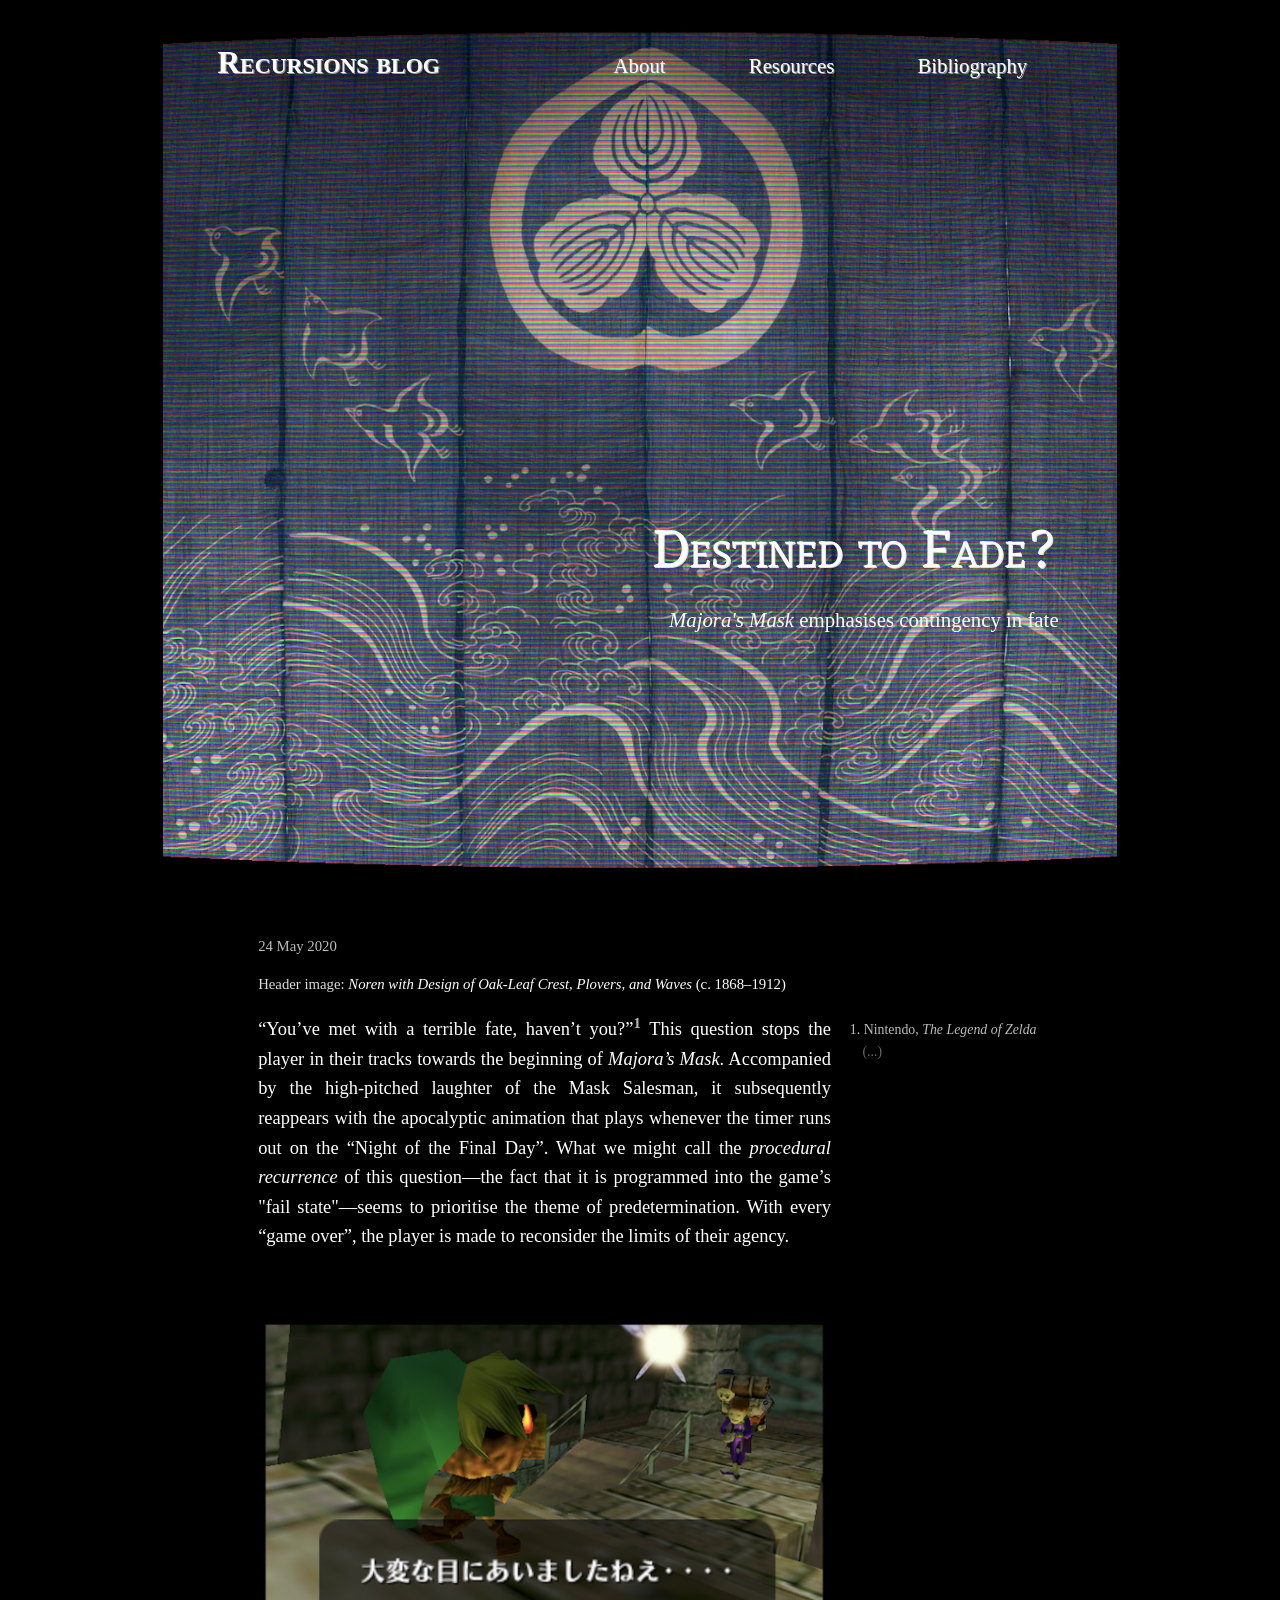
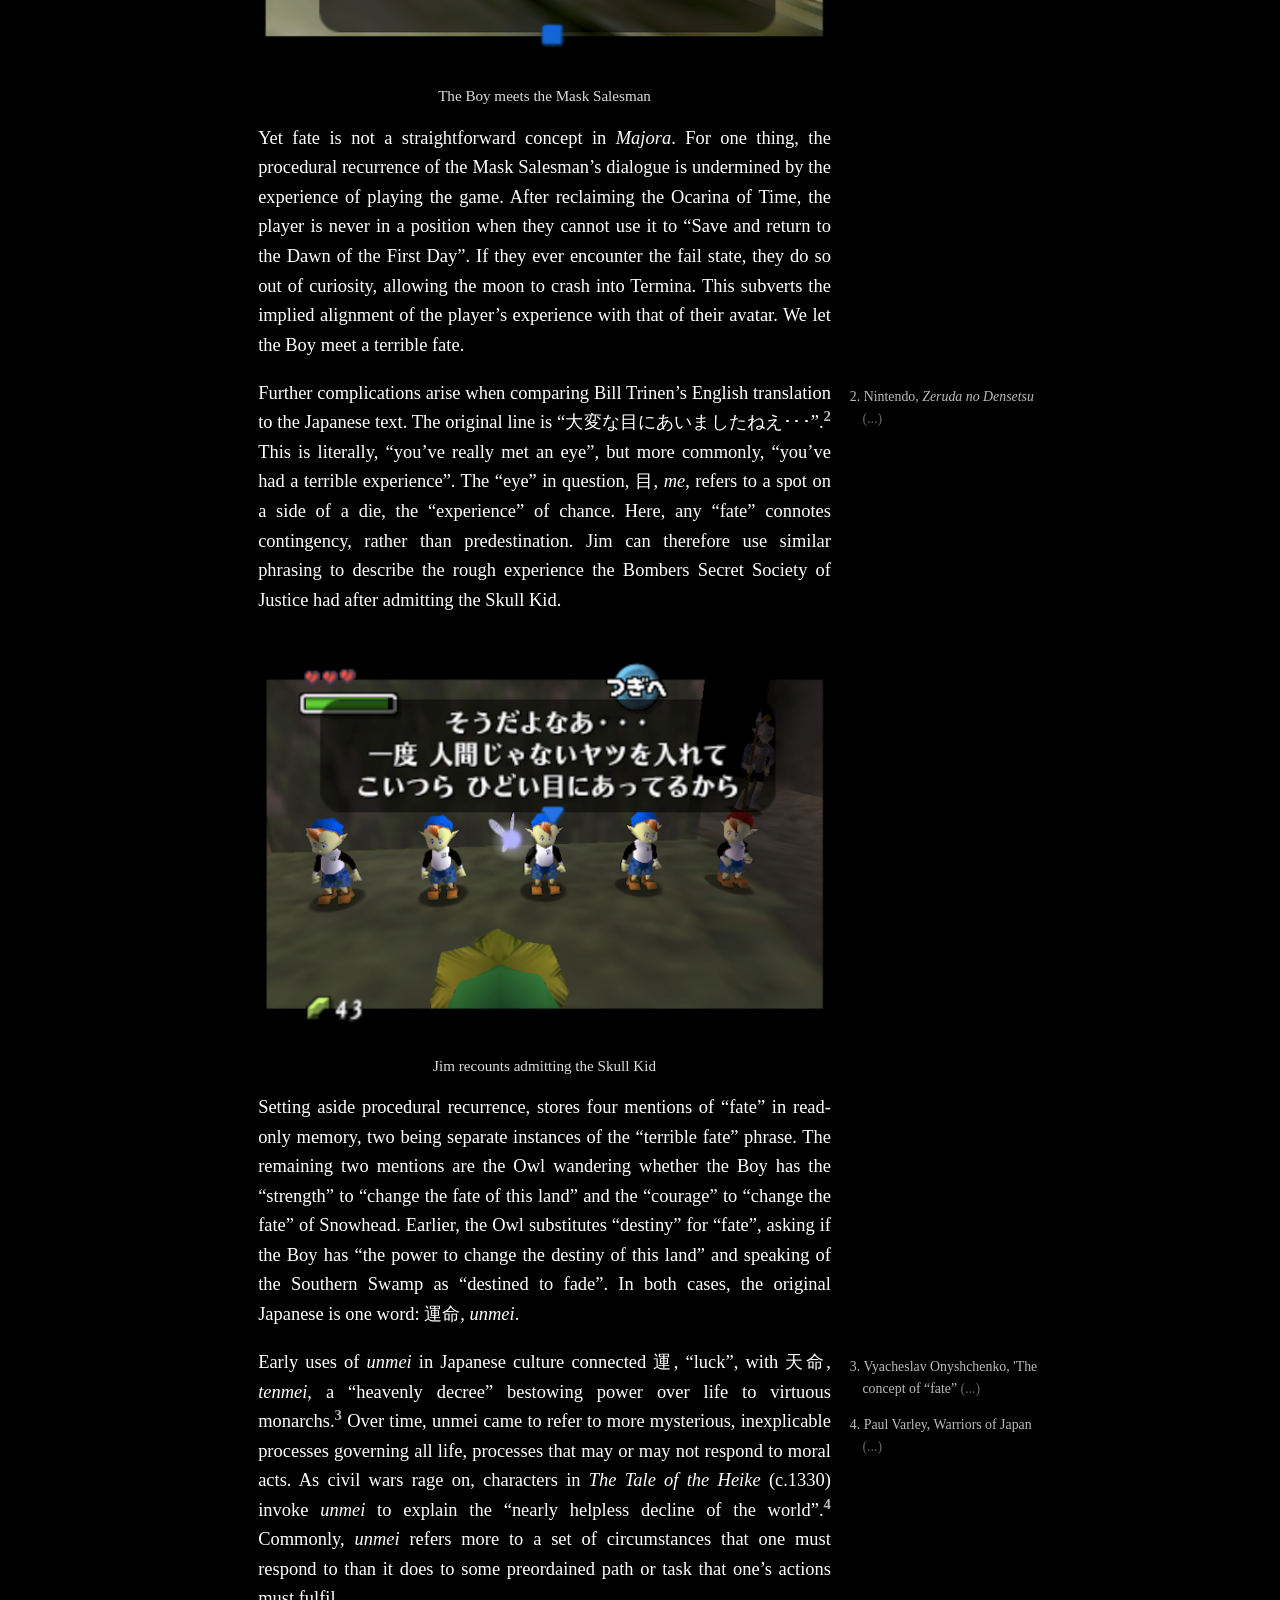
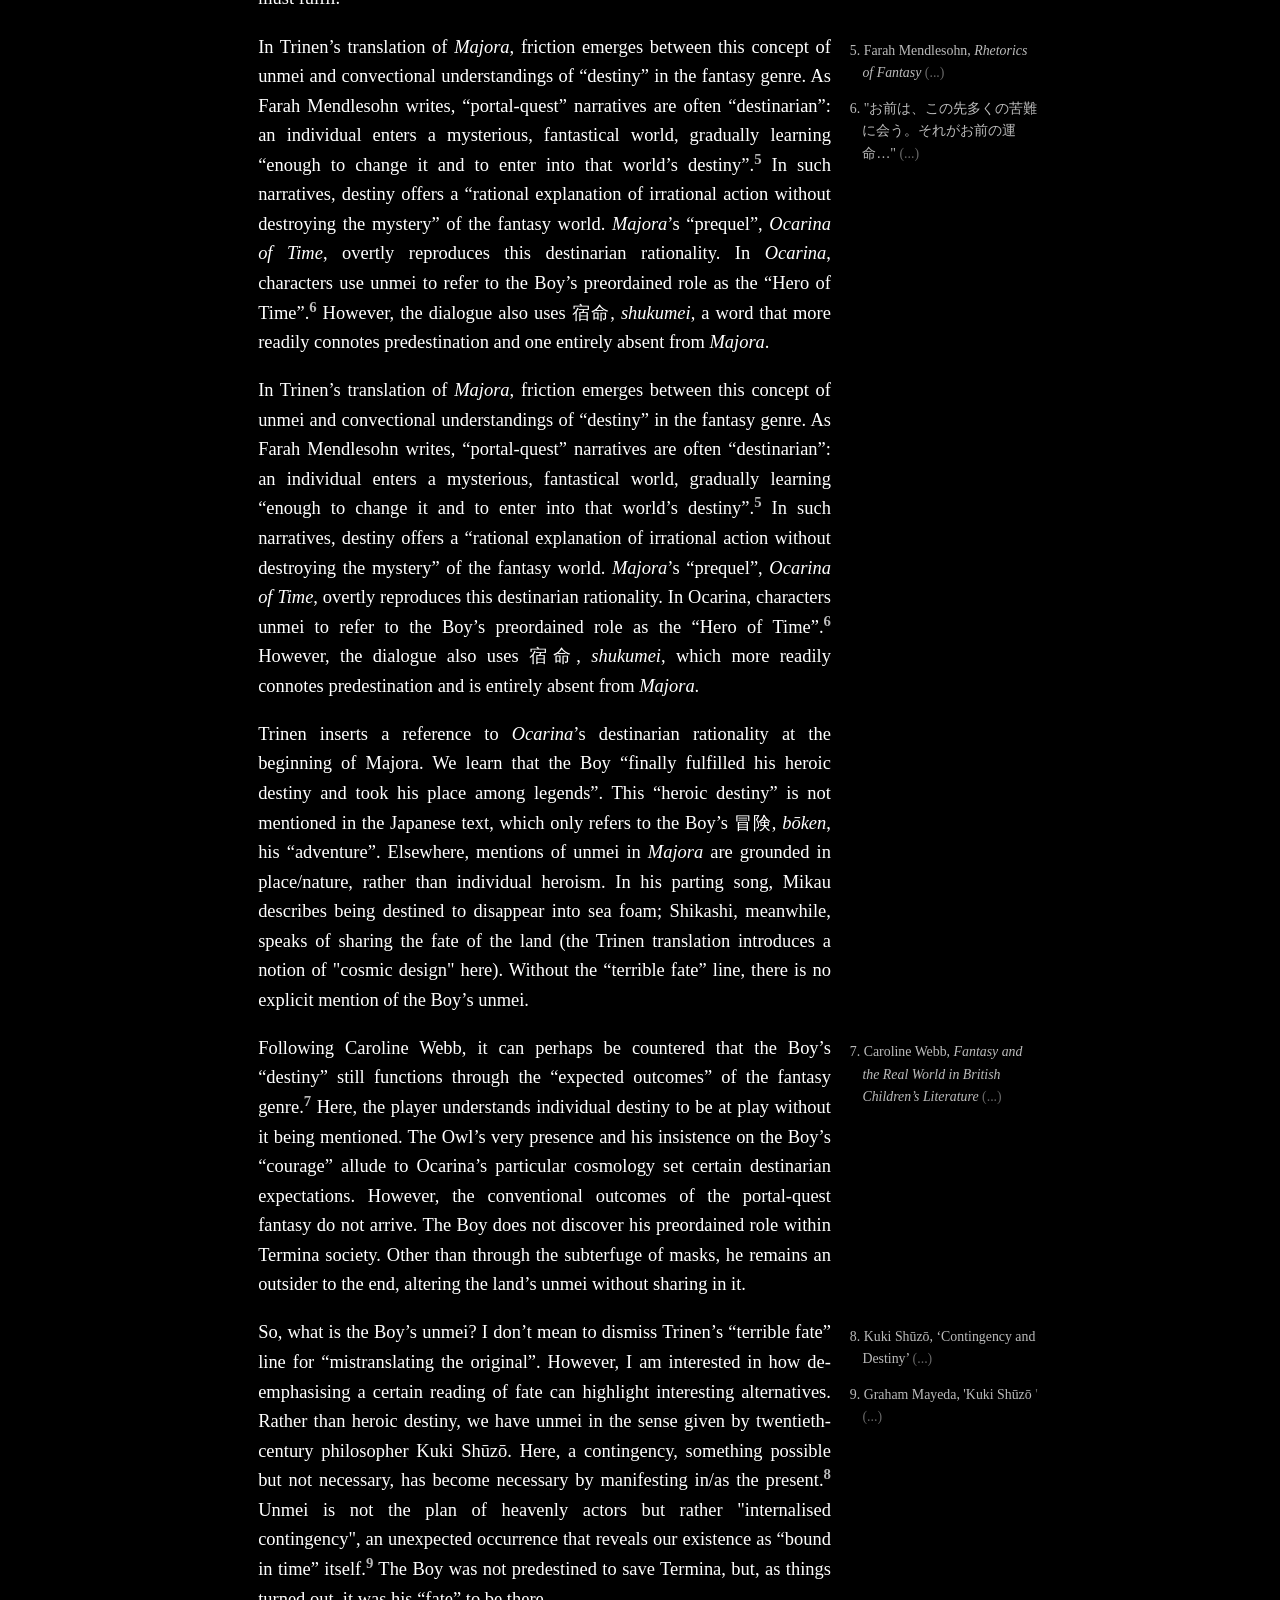
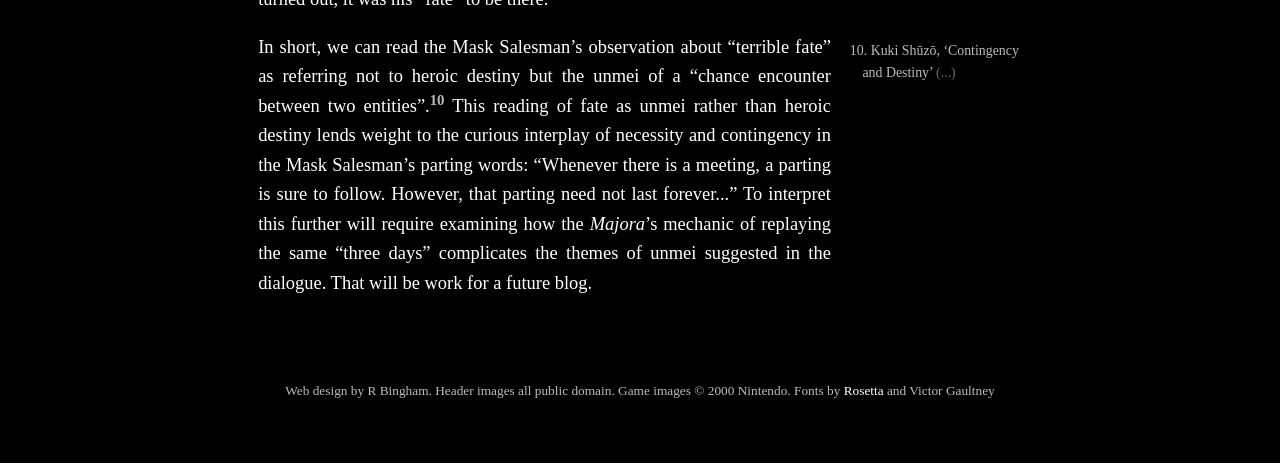
==== destined_to_fade.html @ d21ce807 "index fix" ====
<!doctype html>
<html>
<head>
	<!--- META --->
	<meta charset="UTF-8">
	<meta name="viewport" content="width=device-width, initial-scale=1.0>">
	<meta name="description" content="Recursions Blog"> 
	<meta name="author" content="binghari">
	<!--- TWITTER --->
	<meta name="twitter:card" content="summary">
	<meta name="twitter:site" content="@binghari">
	<meta name="twitter:title" content="Recursions: Destined to Fade?"> 
	<meta name="twitter:description" content="Recursions Blog">
	<meta name="twitter:image" content="Majora's Mask emphasises contingency in fate">
	<!--- TITLE --->
	<title>Recursions Blog</title>
	<!--- FAVICON --->
	<link rel="icon" href="">
	<!--- STYLES --->
	<link href="https://fonts.googleapis.com/css2?family=Eczar&family=Gentium+Basic&display=swap" rel="stylesheet">
	<style>@import url(new_style.css)</style>
	<!--- SCRIPTS --->
	<script src="../jquery-3.5.1.min.js"></script>
	</head>

<body>
<header>
	<h1><a href="index.html">Recursions blog</a></h1>
	<nav><ul>
		<li><a href="START_again.html">About</a></li>
		<li>Resources</li>
		<li>Bibliography</li>
	</ul></nav>
</header>
<main class="outer_flex">
	<article>
			<div class="header_img" style="background-image: url('Noren%20with%20Design%20of%20Oak-Leaf%20Crest,%20Plovers,%20and%20Waves%20(Meiji%20Period,%201868%E2%80%931912)%20.jpg');">
				<div class="post_info">
				<h2>Destined to Fade?</h2>
					<p><cite>Majora's Mask</cite> emphasises contingency in fate</p>
				</div>
			</div>
			<div class="inner_flex">
			<div class="article_body">
				<section class="pub_info">
				<p><time datetime="20200524">24 May 2020</time></p>
				<p>Header image: <a href="https://www.metmuseum.org/art/collection/search/44576"> <cite>Noren with Design of Oak-Leaf Crest, Plovers, and Waves</cite> (c. 1868–1912)</a></p>
				</section>
				<aside class="note">
					<p class="ref">1. Nintendo, <cite>The Legend of Zelda</cite><span class="ref_active"> (...)</span>
					<span class="ref_full"><cite>: Majora's Mask</cite> (2000), Nintendo 64</span></p>
            	</aside>
            	<p><q>You’ve met with a terrible fate, haven’t you?</q><span class="ref_num">1</span> <span class="line_test"> This question stops the </span> player in their tracks towards the beginning of <cite>Majora’s Mask</cite>. Accompanied by the high-pitched laughter of the Mask Salesman, it subsequently reappears with the apocalyptic animation that plays whenever the timer runs out on the <q>Night of the Final Day</q>. What we might call the <em>procedural recurrence</em> of this question—the fact that it is programmed into the game’s "fail state"—seems to prioritise the theme of predetermination. With every “game over”, the player is made to reconsider the limits of their agency.</p>
				<img src="fate.png" alt="The Boy turns to see Mask Salesman behind him">
				<figcaption>The Boy meets the Mask Salesman</figcaption>
            	<p>Yet fate is not a straightforward concept in <cite>Majora</cite>. For one thing, the procedural recurrence of the Mask Salesman’s dialogue is undermined by the experience of playing the game. After reclaiming the Ocarina of Time, the player is never in a position when they cannot use it to <q>Save and return to the Dawn of the First Day</q>. If they ever encounter the fail state, they do so out of curiosity, allowing the moon to crash into Termina. This subverts the implied alignment of the player’s experience with that of their avatar. We let the Boy meet a terrible fate.</p>
    			<aside class="note">
				<p class="ref">2. Nintendo, <cite>Zeruda no Densetsu</cite>
					<span class="ref_active"> (...)</span>
					<span class="ref_full"> <cite>Mujura No Kamen</cite> (2000), Nintendo 64</span></p>
    			</aside>
            	<p>Further complications arise when comparing Bill Trinen’s English translation to the Japanese text. The original line is <q>大変な目にあいましたねえ･･･</q>.<span class="ref_num">2</span> This is literally, <q>you’ve really met an eye</q>, but more commonly, <q>you’ve had a terrible experience</q>. The “eye” in question, 目, <i>me</i>, refers to a spot on a side of a die, the “experience” of chance. Here, any “fate” connotes contingency, rather than predestination. Jim can therefore use similar phrasing to describe the rough experience the Bombers Secret Society of Justice had after admitting the Skull Kid.</p>
				  <img src="bombers.png" alt="5 members of the Bomber gang, lined up">
				<figcaption>Jim recounts admitting the Skull Kid</figcaption>
            	<p>Setting aside procedural recurrence, stores four mentions of “fate” in read-only memory, two being separate instances of the “terrible fate” phrase. The remaining two mentions are the Owl wandering whether the Boy has the <q>strength</q> to <q>change the fate of this land</q> and the <q>courage</q> to <q>change the fate</q> of Snowhead. Earlier, the Owl substitutes “destiny” for “fate”, asking if the Boy has <q>the power to change the destiny of this land</q> and speaking of the Southern Swamp as <q>destined to fade</q>. In both cases, the original Japanese is one word: 運命, <i>unmei</i>.</p>
            	<aside class="note">
                <p class="ref">3. Vyacheslav Onyshchenko, 'The concept of “fate”
					<span class="ref_active"> (...)</span>
					<span class="ref_full"> in the Medieval Japanese War Tales: its origins and changes through the 10th-13th centuries’, <cite>Journal of International Cultural Studies</cite>, 16 (2010): 135-147 [<a href="http://hdl.handle.net/10097/00120328">Link</a> - accessed 16 May 2020]</span></p>
                <p class="ref">4. Paul Varley, Warriors of Japan
					<span class="ref_active"> (...) </span>
					<span class="ref_full">: As Portrayed in the War Tales (Honolulu: University of Hawaii Press, 1994), p. 86</span></p>
				</aside>     
            	<p>Early uses of <i>unmei</i> in Japanese culture connected 運, “luck”, with 天命, <i>tenmei</i>, a “heavenly decree” bestowing power over life to virtuous monarchs.<span class="ref_num">3</span> Over time, unmei came to refer to more mysterious, inexplicable processes governing all life, processes that may or may not respond to moral acts. As civil wars rage on, characters in <cite>The Tale of the <i>Heike</i></cite> (c.1330) invoke <i>unmei</i> to explain the <q>nearly helpless decline of the world</q>.<span class="ref_num">4</span>  Commonly, <i>unmei</i> refers more to a set of circumstances that one must respond to than it does to some preordained path or task that one’s actions must fulfil.</p> 
            	<aside class="note">
				<p class="ref">5. Farah Mendlesohn, <cite>Rhetorics of Fantasy</cite>
					<span class="ref_active"> (...)</span>
					<span class="ref_full"> (Middletown, CT: Wesleyan University press, 2008), p. xix</span></p>
            	<p class="ref">6. "お前は、この先多くの苦難に会う。それがお前の運命…" 
					<span class="ref_active"> (...)</span>
					<span class="ref_full"> English text version: <q>You will encounter many hardships ahead... That is your fate</q>. Nintendo, <cite>The Legend of Zelda: Ocarina of Time</cite> (1998), Nintendo 64</span></p>
            	</aside>
				<p>In Trinen’s translation of <cite>Majora</cite>, friction emerges between this concept of unmei and convectional understandings of “destiny” in the fantasy genre. As Farah Mendlesohn writes, “portal-quest” narratives are often “destinarian”: an individual enters a mysterious, fantastical world, gradually learning “enough to change it and to enter into that world’s destiny”.<span class="ref_num">5</span>  In such narratives, destiny offers a “rational explanation of irrational action without destroying the mystery” of the fantasy world. <cite>Majora</cite>’s “prequel”, <cite>Ocarina of Time</cite>, overtly reproduces this destinarian rationality. In <cite>Ocarina</cite>, characters use unmei to refer to the Boy’s preordained role as the “Hero of Time”.<span class="ref_num">6</span> However, the dialogue also uses 宿命, <i>shukumei</i>, a word that more readily connotes predestination and one entirely absent from <cite>Majora</cite>.</p> 
				<p>In Trinen’s translation of <cite>Majora</cite>, friction emerges between this concept of unmei and convectional understandings of “destiny” in the fantasy genre. As Farah Mendlesohn writes, “portal-quest” narratives are often “destinarian”: an individual enters a mysterious, fantastical world, gradually learning “enough to change it and to enter into that world’s destiny”.<span class="ref_num">5</span>  In such narratives, destiny offers a “rational explanation of irrational action without destroying the mystery” of the fantasy world.  <cite>Majora</cite>’s “prequel”, <cite>Ocarina of Time</cite>, overtly reproduces this destinarian rationality. In Ocarina, characters unmei to refer to the Boy’s preordained role as the “Hero of Time”.<span class="ref_num">6</span> However, the dialogue also uses 宿命, <i>shukumei</i>, which more readily connotes predestination and is entirely absent from <cite>Majora</cite>.</p>
				<p>Trinen inserts a reference to <cite>Ocarina</cite>’s destinarian rationality at the beginning of Majora. We learn that the Boy <q>finally fulfilled his heroic destiny and took his place among legends</q>. This “heroic destiny” is not mentioned in the Japanese text, which only refers to the Boy’s 冒険, <i>bōken</i>, his “adventure”. Elsewhere, mentions of unmei in <cite>Majora</cite> are grounded in place/nature, rather than individual heroism. In his parting song, Mikau describes being destined to disappear into sea foam;  Shikashi, meanwhile, speaks of sharing the fate of the land (the Trinen translation introduces a notion of "cosmic design" here).  Without the “terrible fate” line, there is no explicit mention of the Boy’s unmei.</p>
			<aside class="note">
            <p class="ref">7. Caroline Webb, <cite>Fantasy and the Real World in British Children’s Literature</cite>
			<span class="ref_active"> (...)</span>
				<span class="ref_full"><cite>: The Power of Story</cite> (London: Routledge, 2018), pp. 120-1</span></p>
			</aside>
			<p>Following Caroline Webb, it can perhaps be countered that the Boy’s “destiny” still functions through the “expected outcomes” of the fantasy genre.<span class=ref_num>7</span> Here, the player understands individual destiny to be at play without it being mentioned.  The Owl’s very presence and his insistence on the Boy’s “courage” allude to Ocarina’s particular cosmology set certain destinarian expectations. However, the conventional outcomes of the portal-quest fantasy do not arrive. The Boy does not discover his preordained role within Termina society. Other than through the subterfuge of masks, he remains an outsider to the end, altering the land’s unmei without sharing in it.</p>  
			<aside class="note">
            <p class="ref">8. Kuki Shūzō, ‘Contingency and Destiny’
			<span class="ref_active"> (...)</span>
				<span class="ref_full">, in <cite>Kuki Shūzō: A Philosopher's Poetry and Poetics</cite>, trans. and ed. by Michael F. Marra (Honolulu: University of Hawaii Press, 2014) pp. 257-263 (p. 259)</span></p>
			<p class="ref">9. Graham Mayeda, 'Kuki Shūzō
			<span class="ref_active">' (...)</span>
				<span class="ref_full">: A Phenomenology of Fate and Chance and an Aesthetics of the Floating World’ in <cite>The Oxford Handbook of Japanese Philosophy</cite> pp. 524-542 (p. 534)</span></p> </aside>
			<p>So, what is the Boy’s unmei? I don’t mean to dismiss Trinen’s “terrible fate” line for “mistranslating the original”. However, I am interested in how de-emphasising a certain reading of fate can highlight interesting alternatives. Rather than heroic destiny, we have unmei in the sense given by twentieth-century philosopher Kuki Shūzō. Here, a contingency, something possible but not necessary, has become necessary by manifesting in/as the present.<span class="ref_num">8</span> Unmei is not the plan of heavenly actors but rather "internalised contingency", an unexpected occurrence that reveals our existence as “bound in time” itself.<span class="ref_num">9</span> The Boy was not predestined to save Termina, but, as things turned out, it was his “fate” to be there.</p>
			<aside class="note">
            <p class="ref">10. Kuki Shūzō, ‘Contingency and Destiny’
			<span class="ref_active"> (...)</span>
				<span class="ref_full">, in <cite>Kuki Shūzō: A Philosopher's Poetry and Poetics</cite>, trans. and ed. by Michael F. Marra (Honolulu: University of Hawaii Press, 2014) pp. 257-263 (p. 258)</span></p>
			</aside>
			<p>In short, we can read the Mask Salesman’s observation about “terrible fate” as referring not to heroic destiny but the unmei of a “chance encounter between two entities”.<span class="ref_num">10</span> This reading of fate as unmei rather than heroic destiny lends weight to the curious interplay of necessity and contingency in the Mask Salesman’s parting words: “Whenever there is a meeting, a parting is sure to follow. However, that parting need not last forever...” To interpret this further will require examining how the <cite>Majora</cite>’s mechanic of replaying the same “three days” complicates the themes of unmei suggested in the dialogue. That will be work for a future blog. </p>
			</div>
			<aside class="right"></aside>
		</div>
	</article>
	<aside class="outer_left"></aside>
	<aside class="outer_right"></aside>
</main>
<footer>
<small> Web design by R Bingham.
			Header images all public domain.
			Game images &copy; 2000 Nintendo. Fonts by <a href="https://fonts.google.com/specimen/Eczar?category=Serif,Sans+Serif,Monospace">Rosetta</a> and <a href="">Victor Gaultney</a></small>
</footer>
	
<!--- JAVASCRIPT -->
	
<script>
$(document).ready(function() {	
	/*
	// SITE HEADER ANIMATIONS SCRIPT
	$(window).scroll(function() {
    	if (($(window).width() < 768 && $(this).scrollTop() > 800)
			|| 	(($(window).width() >= 768) && ($(window).width() < 1025)) && ($(this).scrollTop() > 1100)
		   	||	($(window).width() >= 1025 && $(this).scrollTop() > 900)
		  ){
			$("header").css({"height": "3em", "position": "fixed", "left": "0", "width": "100%", "margin": "-1em -2% -2% 0%", "background-color": "#000", "border-bottom": "#bbb solid 1px", "justify-content": "center", "padding": "0", "text-shadow": "none", "color": "#ddd"});
			$("header a").css({"color": "#ddd"});
			$("li:contains('Resources'),  li:contains('Bibliography')").css({"display": "none"});
    	} else if ($(window).width() >= 1025 && $(this).scrollTop() < 900) {
			$("header").css({"height": "", "position": "absolute", "width": "70%", "margin": "0 2%", "margin-left": "-35%", "left": "50%", "border-width": "", "border-bottom": "", "background-color": "", "justify-content": "space-between", "padding": "2vw", "text-shadow": "1px 1px 0 #999", "color": "#fff"});
			$("header a").css({"color": "#fff"});
			$("li:contains('Resources'),  li:contains('Bibliography')").css({"display": "block", });
		} else {
			$("header").css({"height": "", "position": "absolute", "left": "","width": "90%", "margin": "0 2%", "border-width": "", "border-bottom": "", "background-color": "", "justify-content": "space-between", "padding": "2vw", "text-shadow": "1px 1px 0 #999", "color": "#fff"});
			$("header a").css({"color": "#fff"});
			$("li:contains('Resources'),  li:contains('Bibliography')").css({"display": "block"});
		}
	}); */
	
	// SIDENOTES SCRIPT
	var ref = false;
	$(".ref").on("click", function() {
		if ($(window).width() >= 768) {
			if (!ref) {
				$(".ref, .ref_active").css({"color": "transparent"});
				$(this).find(".ref_active").css({"display": "none"});
				$(this).find(".ref_full").css({"display": "inline"});
				$(this).css({"color": "inherit"});
				ref = true;
			} else {
				$(this).find(".ref_active").css({"display": "inline"});
				$(this).find(".ref_full").css({"z-index": "inherit", "display": "none"});
				$(".ref, .ref_active").css({"color": "inherit"});
				ref = false;
			}
		} else {
			$(".ref_active").css({"display": "none"});
			$(".ref_full").css({"display": "inline"});
		}	
	})
});
</script>
	
</body>
</html>
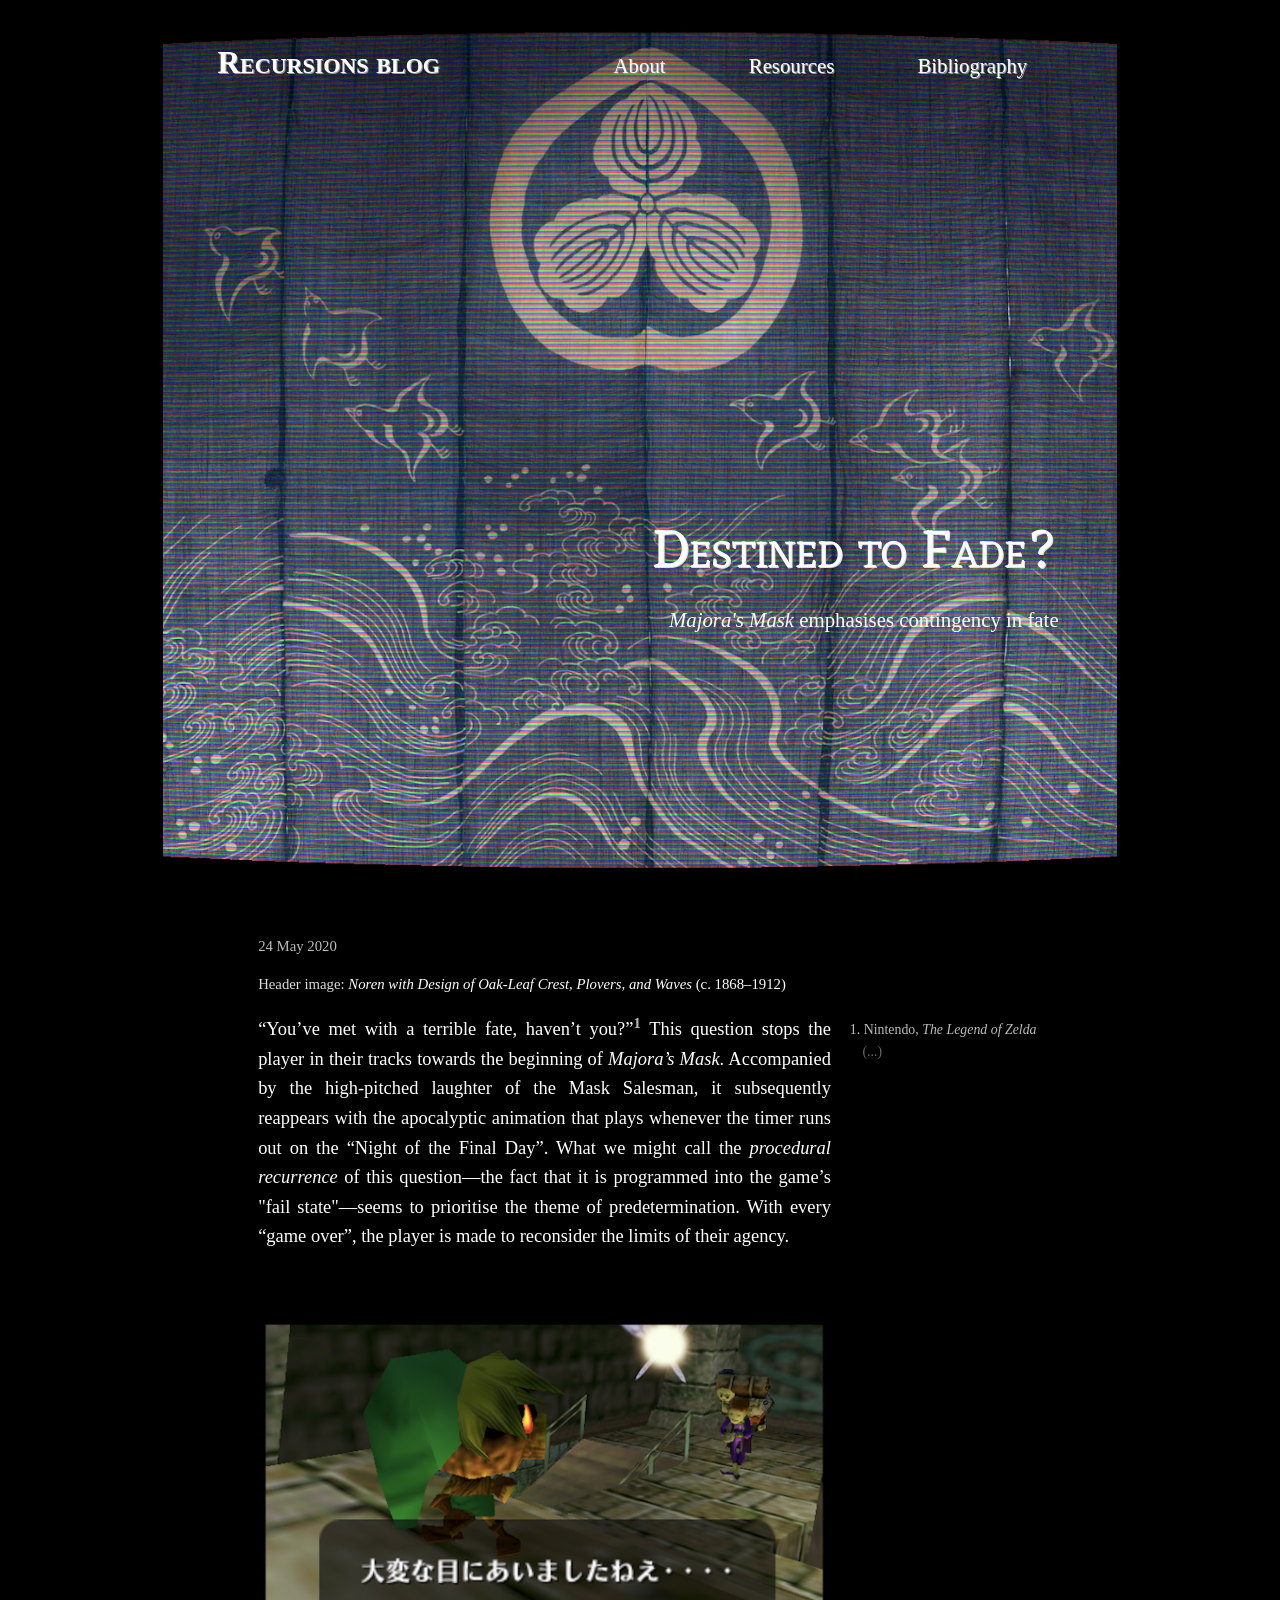
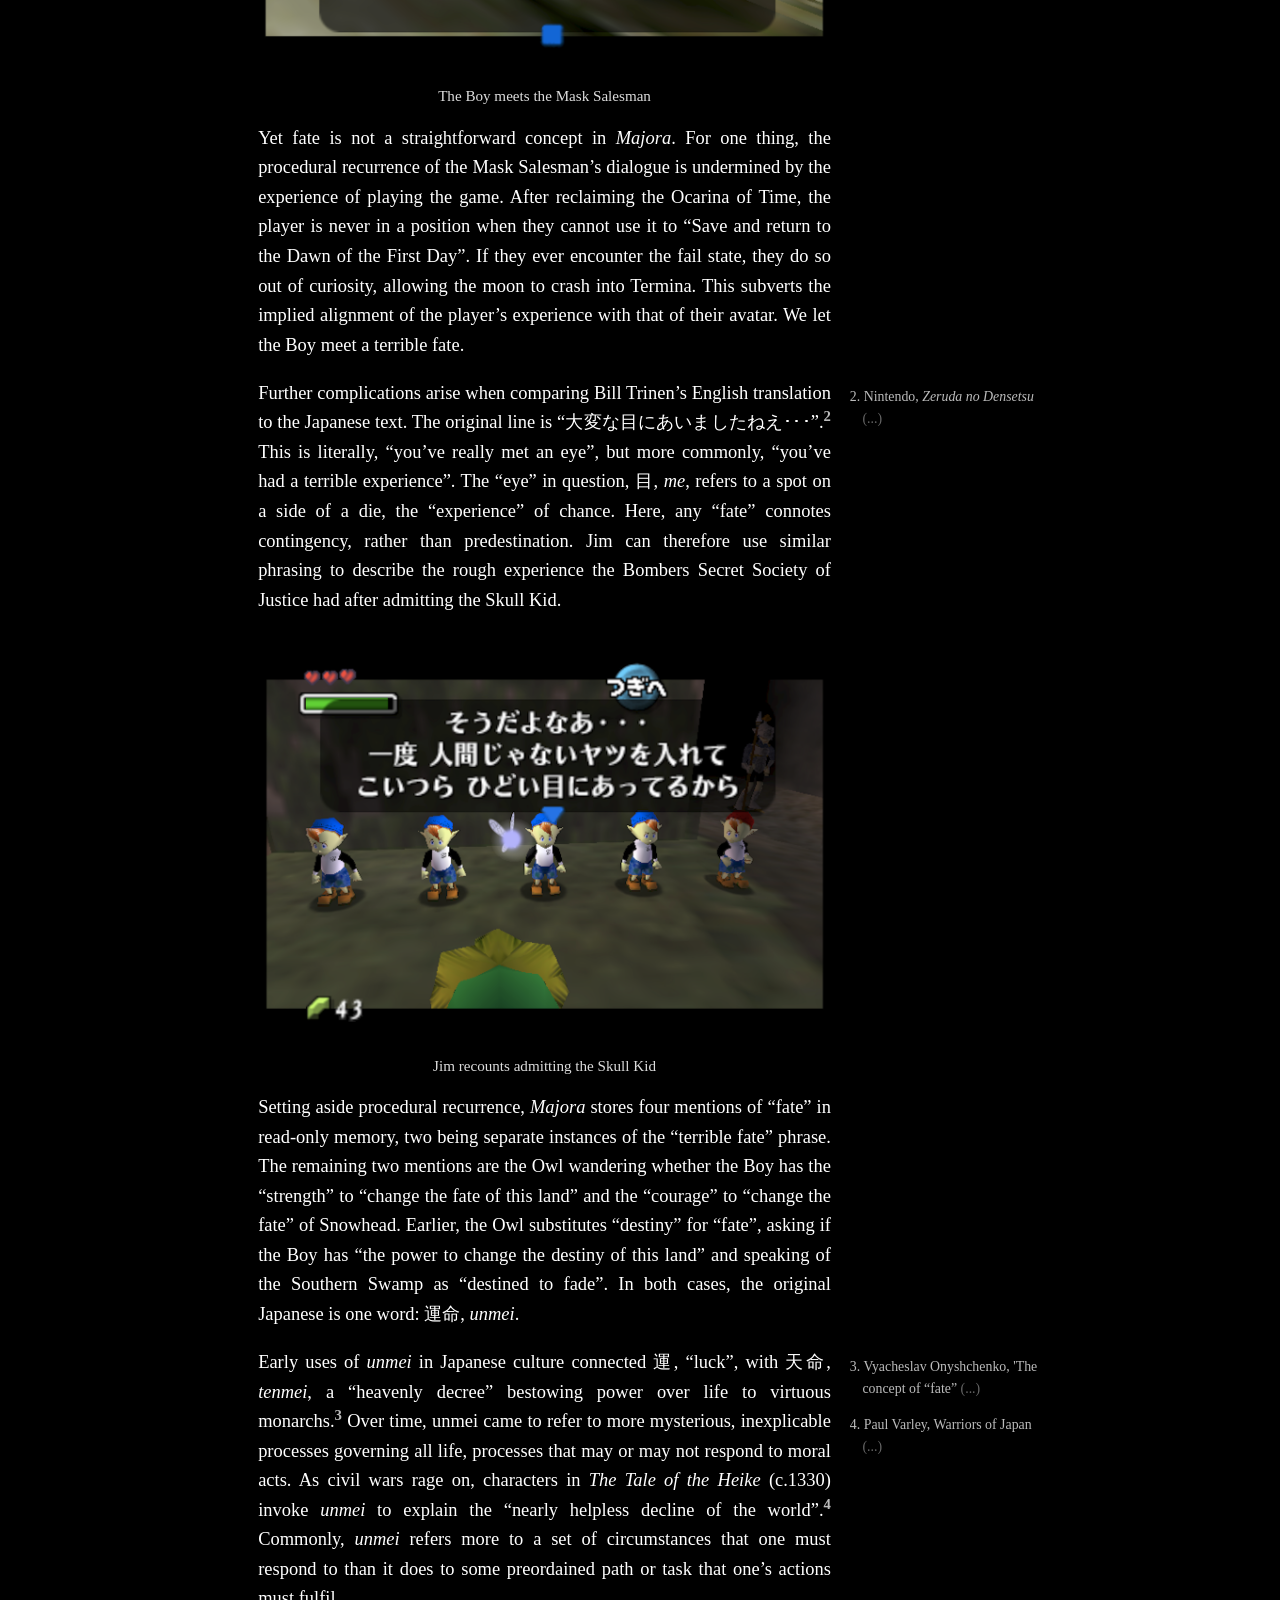
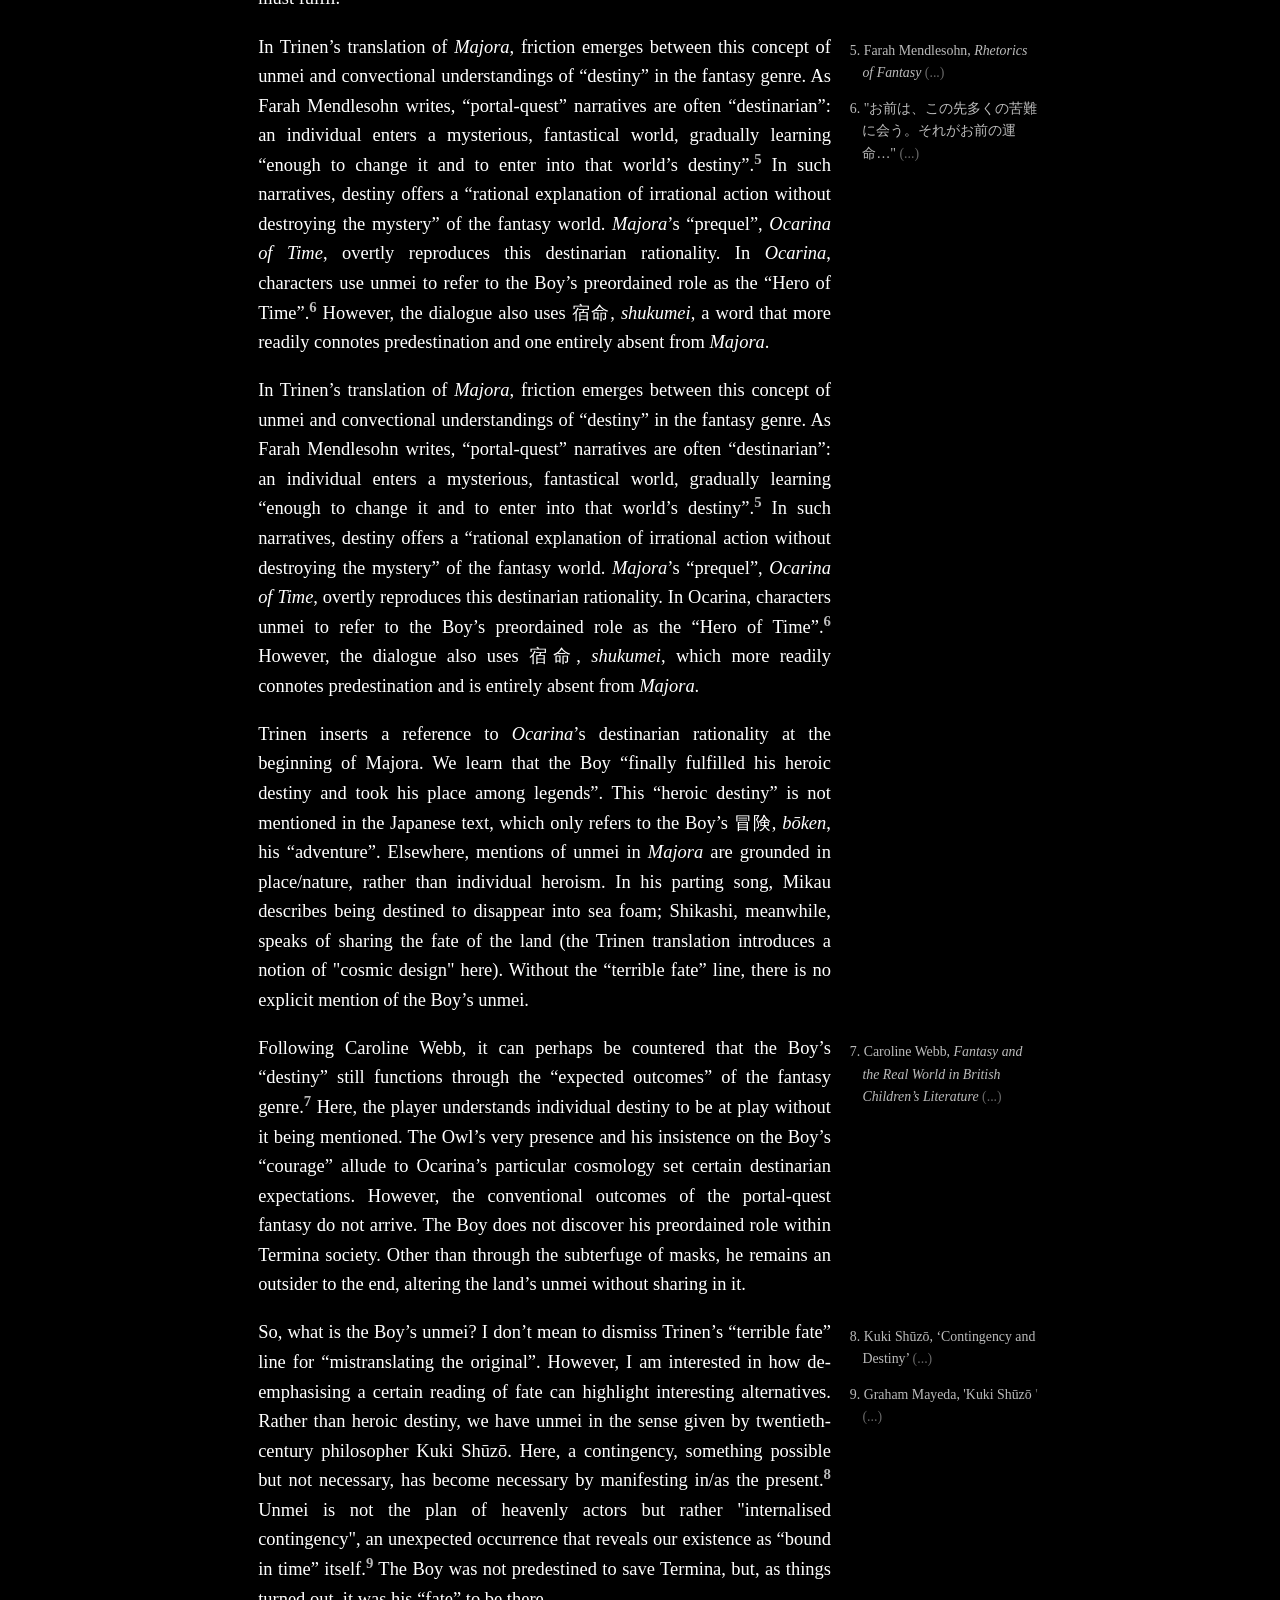
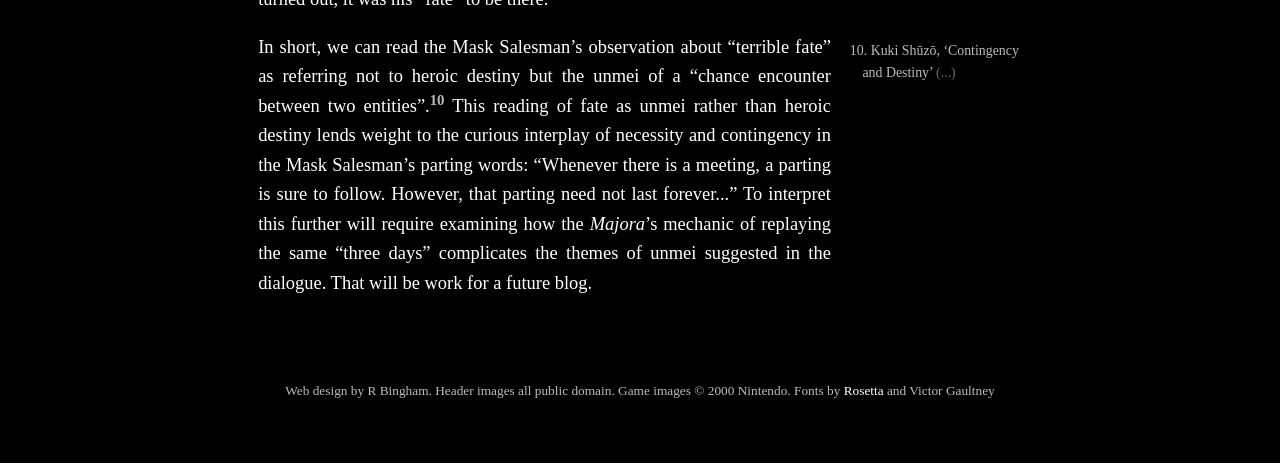
==== commit 7dbddf99: "Update destined_to_fade.html" ====
--- a/destined_to_fade.html
+++ b/destined_to_fade.html
@@ -20,7 +20,7 @@
 	<link href="https://fonts.googleapis.com/css2?family=Eczar&family=Gentium+Basic&display=swap" rel="stylesheet">
 	<style>@import url(new_style.css)</style>
 	<!--- SCRIPTS --->
-	<script src="../jquery-3.5.1.min.js"></script>
+	<script src="jquery-3.5.1.min.js"></script>
 	</head>
 
 <body>
@@ -62,7 +62,7 @@
             	<p>Further complications arise when comparing Bill Trinen’s English translation to the Japanese text. The original line is <q>大変な目にあいましたねえ･･･</q>.<span class="ref_num">2</span> This is literally, <q>you’ve really met an eye</q>, but more commonly, <q>you’ve had a terrible experience</q>. The “eye” in question, 目, <i>me</i>, refers to a spot on a side of a die, the “experience” of chance. Here, any “fate” connotes contingency, rather than predestination. Jim can therefore use similar phrasing to describe the rough experience the Bombers Secret Society of Justice had after admitting the Skull Kid.</p>
 				  <img src="bombers.png" alt="5 members of the Bomber gang, lined up">
 				<figcaption>Jim recounts admitting the Skull Kid</figcaption>
-            	<p>Setting aside procedural recurrence, stores four mentions of “fate” in read-only memory, two being separate instances of the “terrible fate” phrase. The remaining two mentions are the Owl wandering whether the Boy has the <q>strength</q> to <q>change the fate of this land</q> and the <q>courage</q> to <q>change the fate</q> of Snowhead. Earlier, the Owl substitutes “destiny” for “fate”, asking if the Boy has <q>the power to change the destiny of this land</q> and speaking of the Southern Swamp as <q>destined to fade</q>. In both cases, the original Japanese is one word: 運命, <i>unmei</i>.</p>
+            	<p>Setting aside procedural recurrence, <cite>Majora</cite> stores four mentions of “fate” in read-only memory, two being separate instances of the “terrible fate” phrase. The remaining two mentions are the Owl wandering whether the Boy has the <q>strength</q> to <q>change the fate of this land</q> and the <q>courage</q> to <q>change the fate</q> of Snowhead. Earlier, the Owl substitutes “destiny” for “fate”, asking if the Boy has <q>the power to change the destiny of this land</q> and speaking of the Southern Swamp as <q>destined to fade</q>. In both cases, the original Japanese is one word: 運命, <i>unmei</i>.</p>
             	<aside class="note">
                 <p class="ref">3. Vyacheslav Onyshchenko, 'The concept of “fate”
 					<span class="ref_active"> (...)</span>
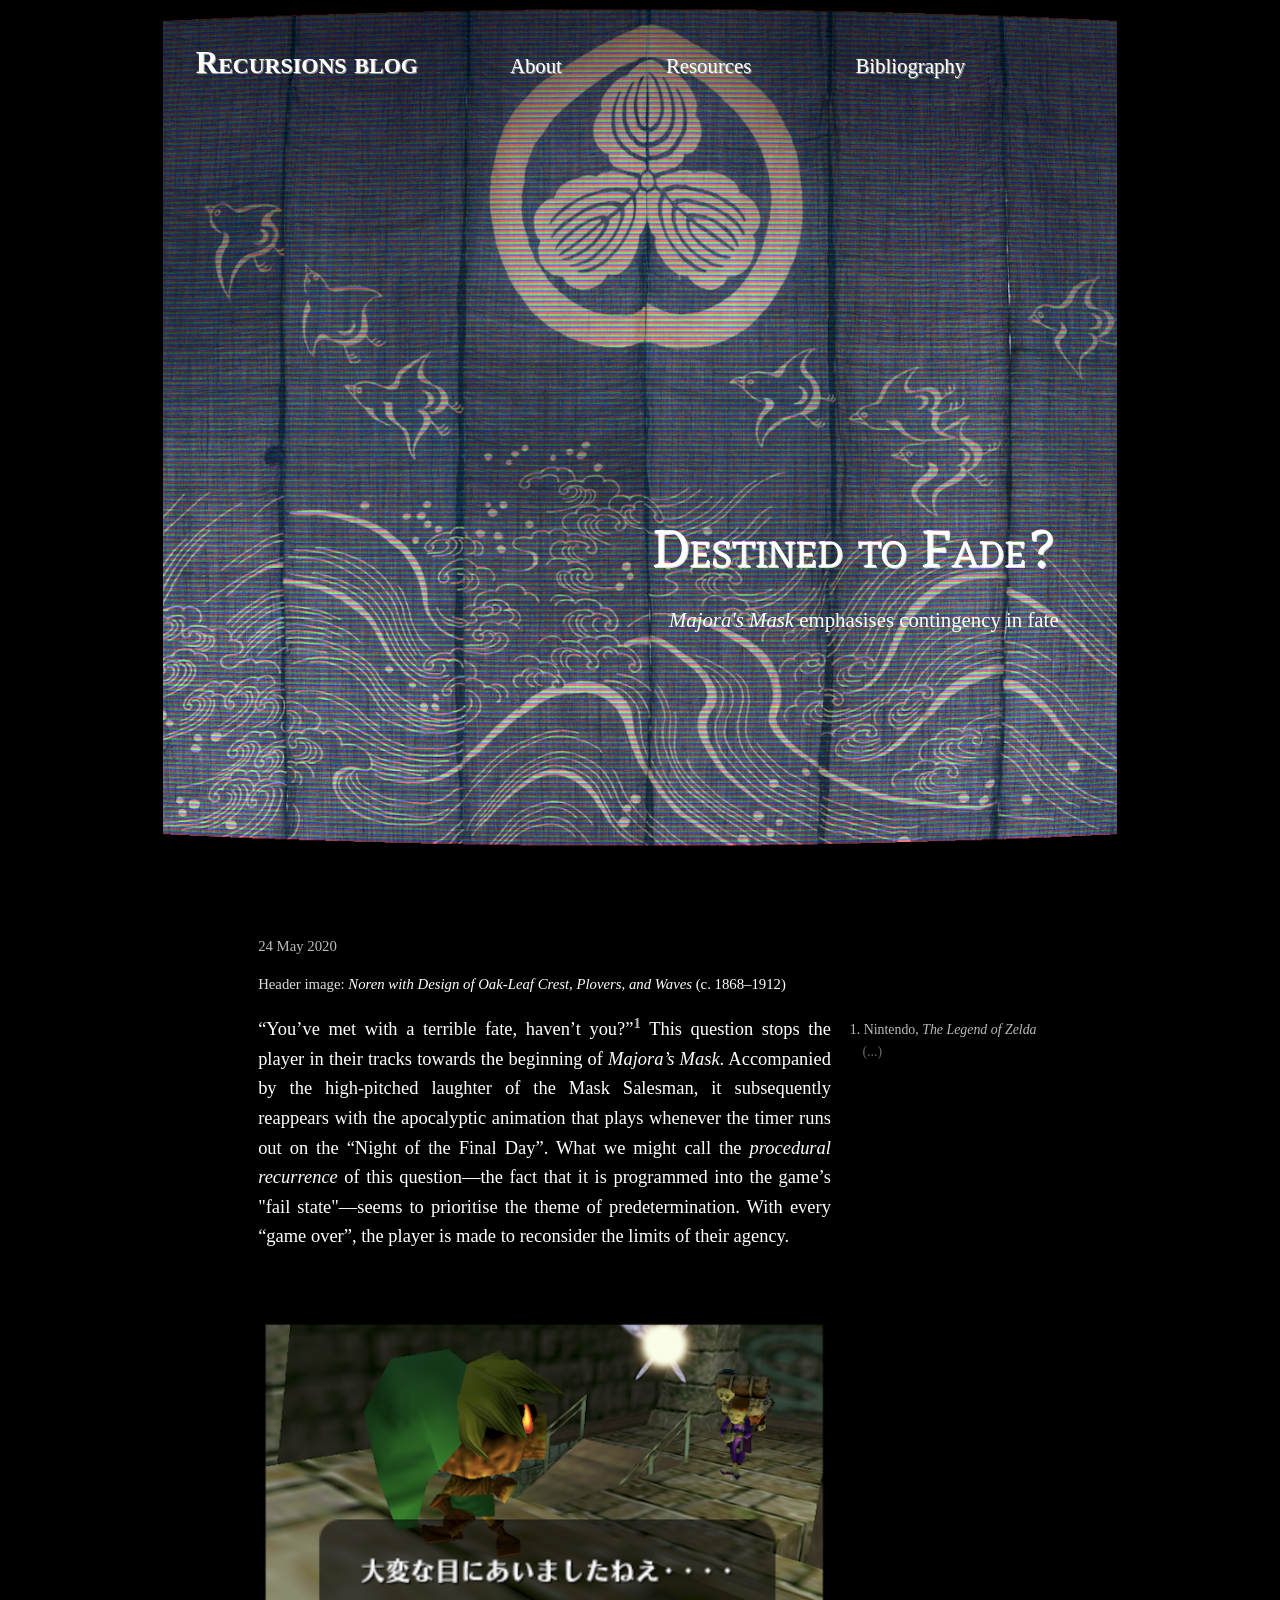
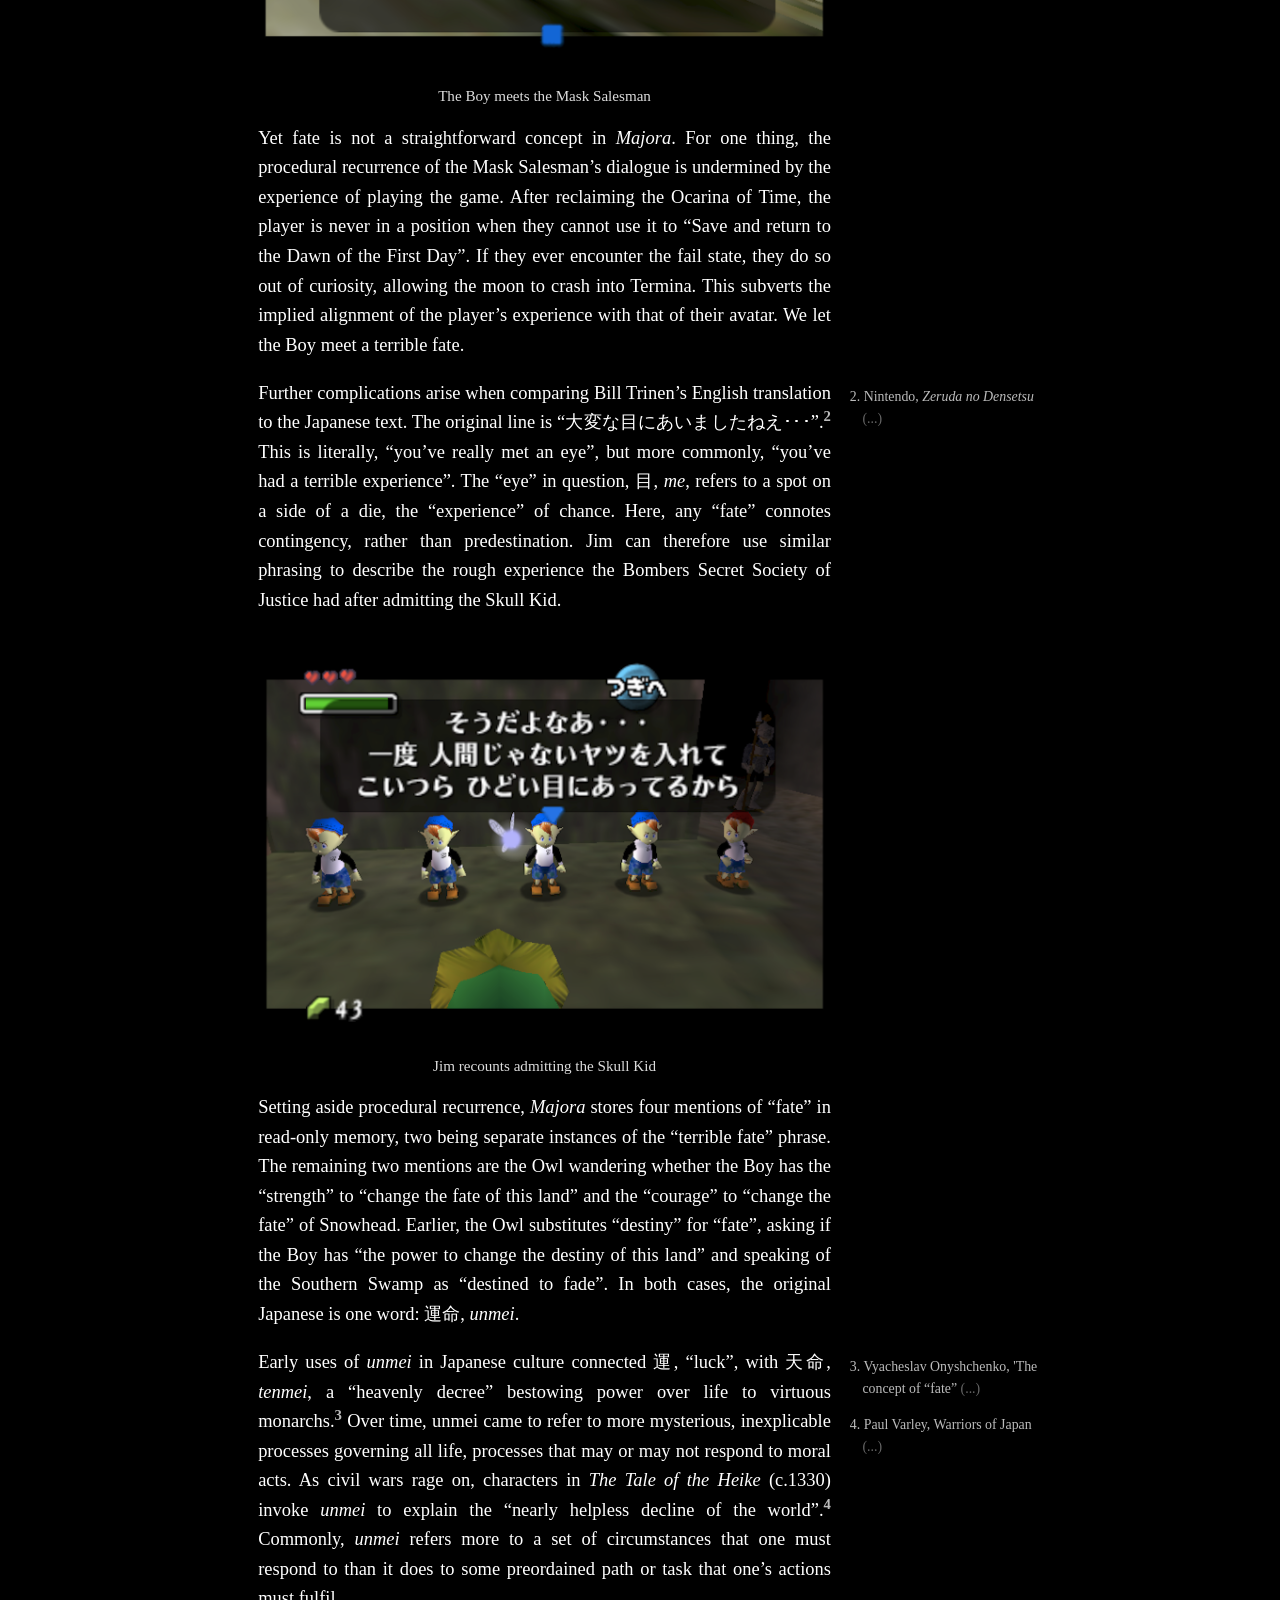
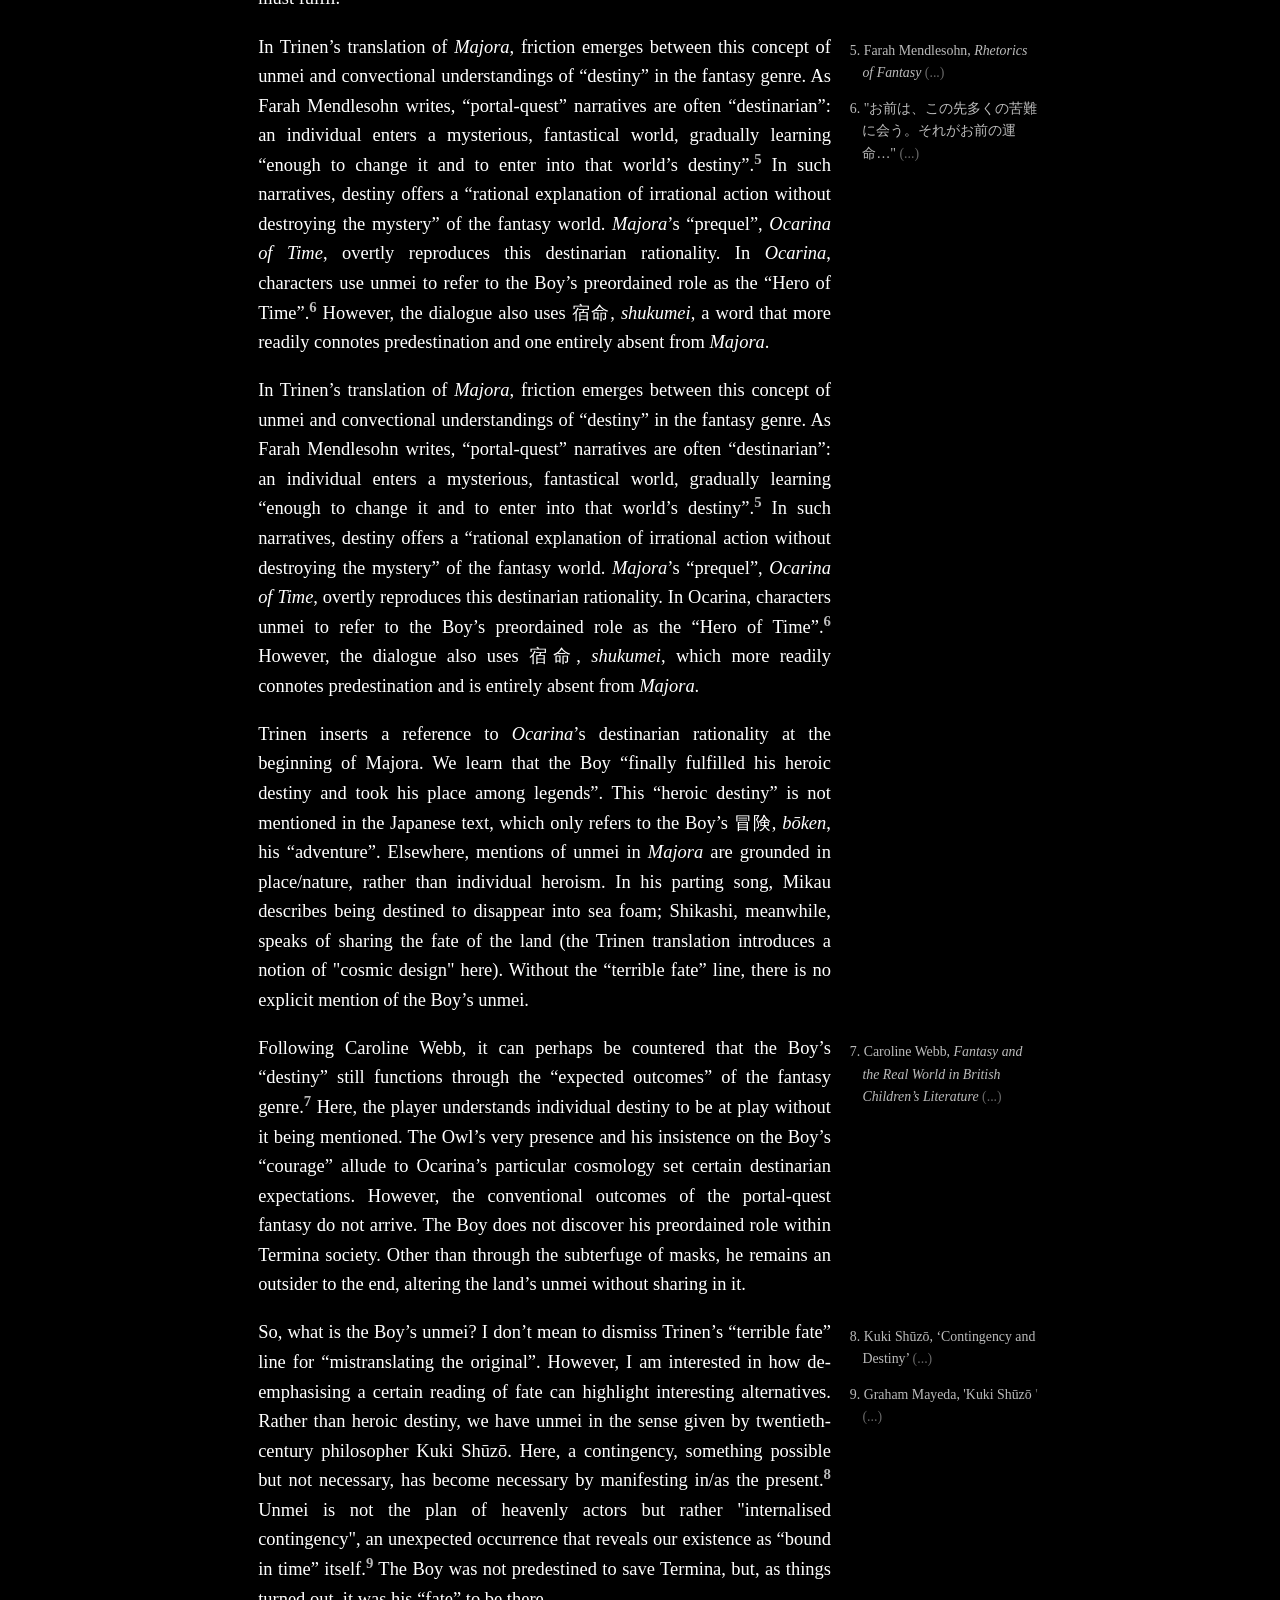
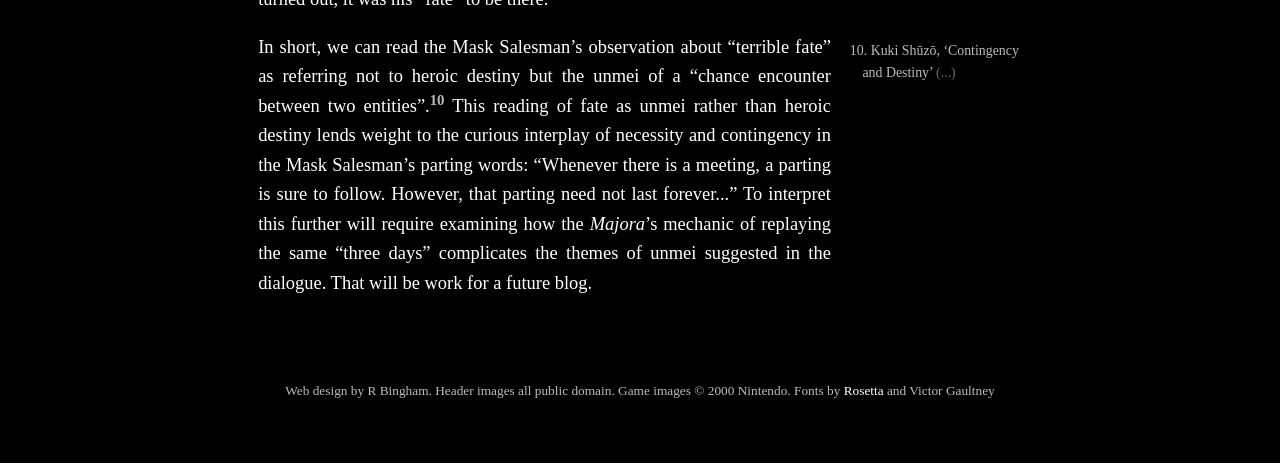
==== commit d681fed0: "Fix flexboxes" ====
--- a/destined_to_fade.html
+++ b/destined_to_fade.html
@@ -24,6 +24,7 @@
 	</head>
 
 <body>
+<div class="header_wrap">
 <header>
 	<h1><a href="index.html">Recursions blog</a></h1>
 	<nav><ul>
@@ -32,6 +33,7 @@
 		<li>Bibliography</li>
 	</ul></nav>
 </header>
+</div>
 <main class="outer_flex">
 	<article>
 			<div class="header_img" style="background-image: url('Noren%20with%20Design%20of%20Oak-Leaf%20Crest,%20Plovers,%20and%20Waves%20(Meiji%20Period,%201868%E2%80%931912)%20.jpg');">
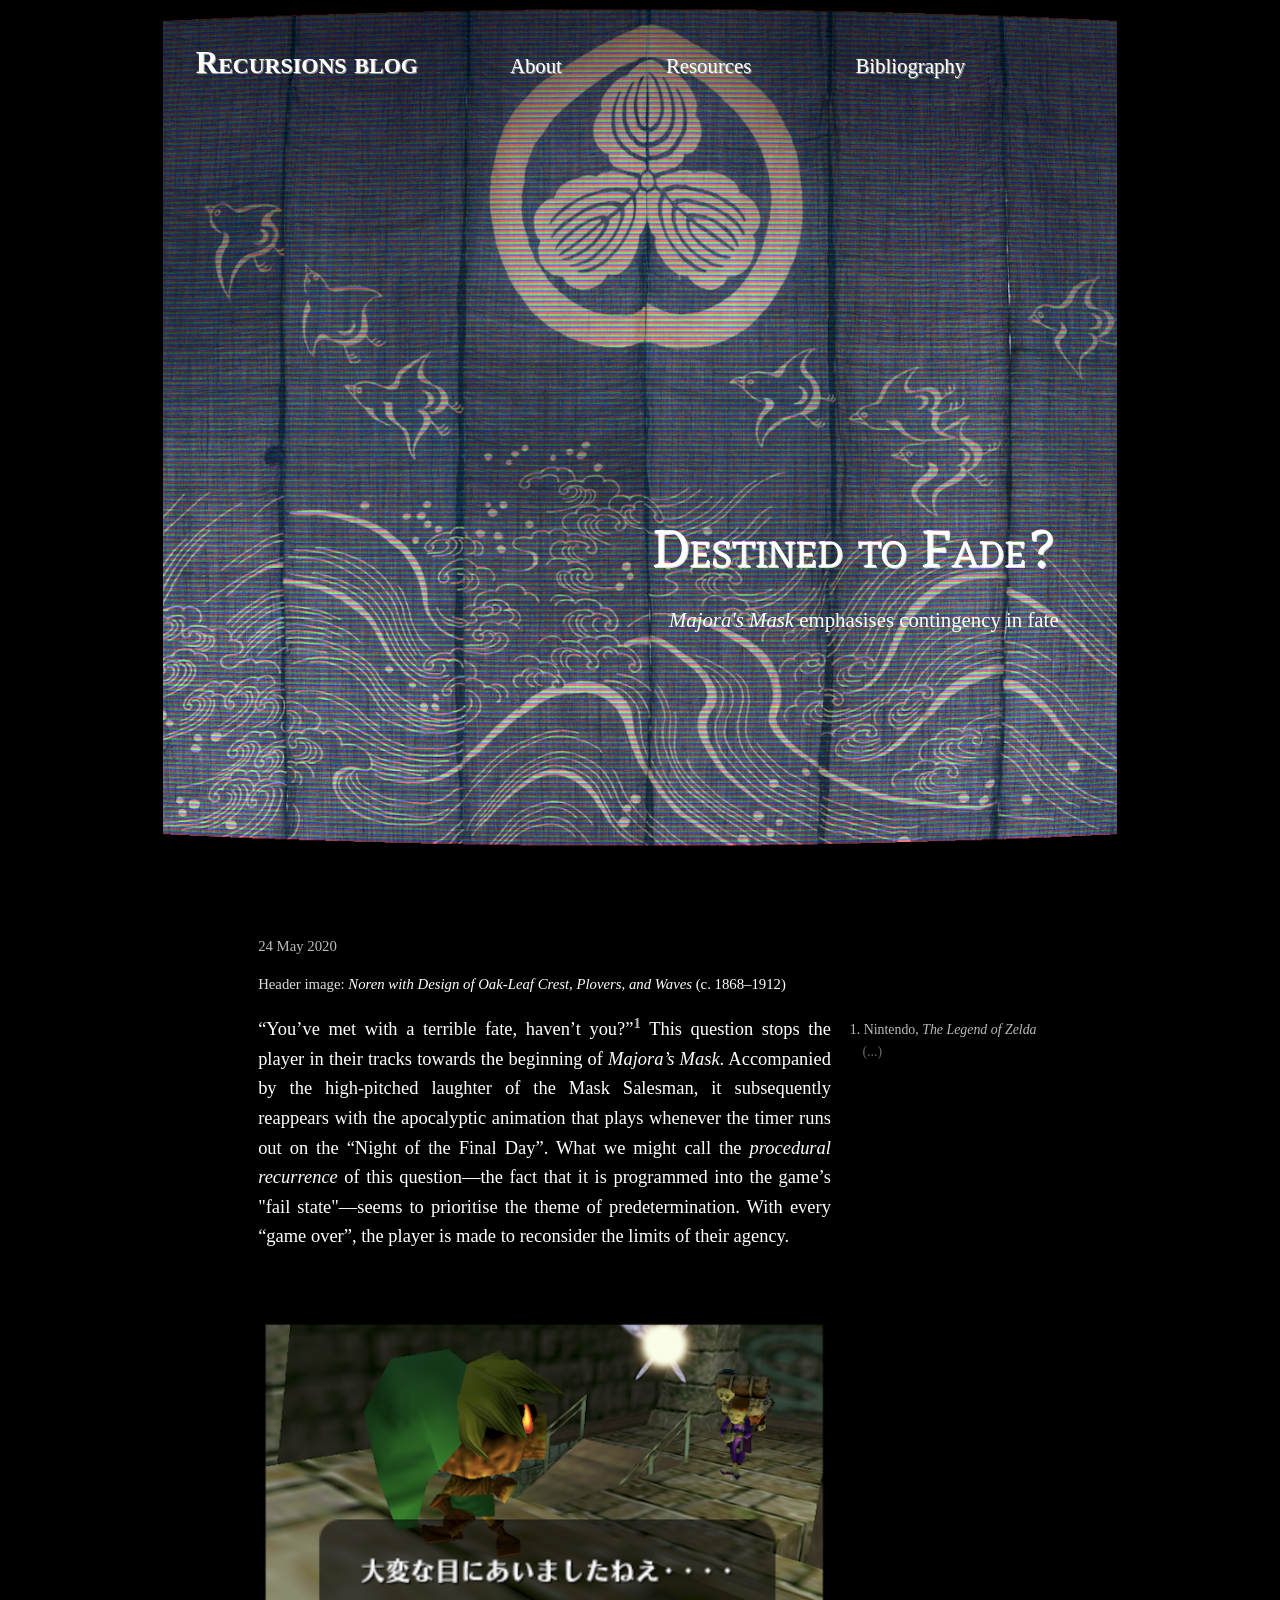
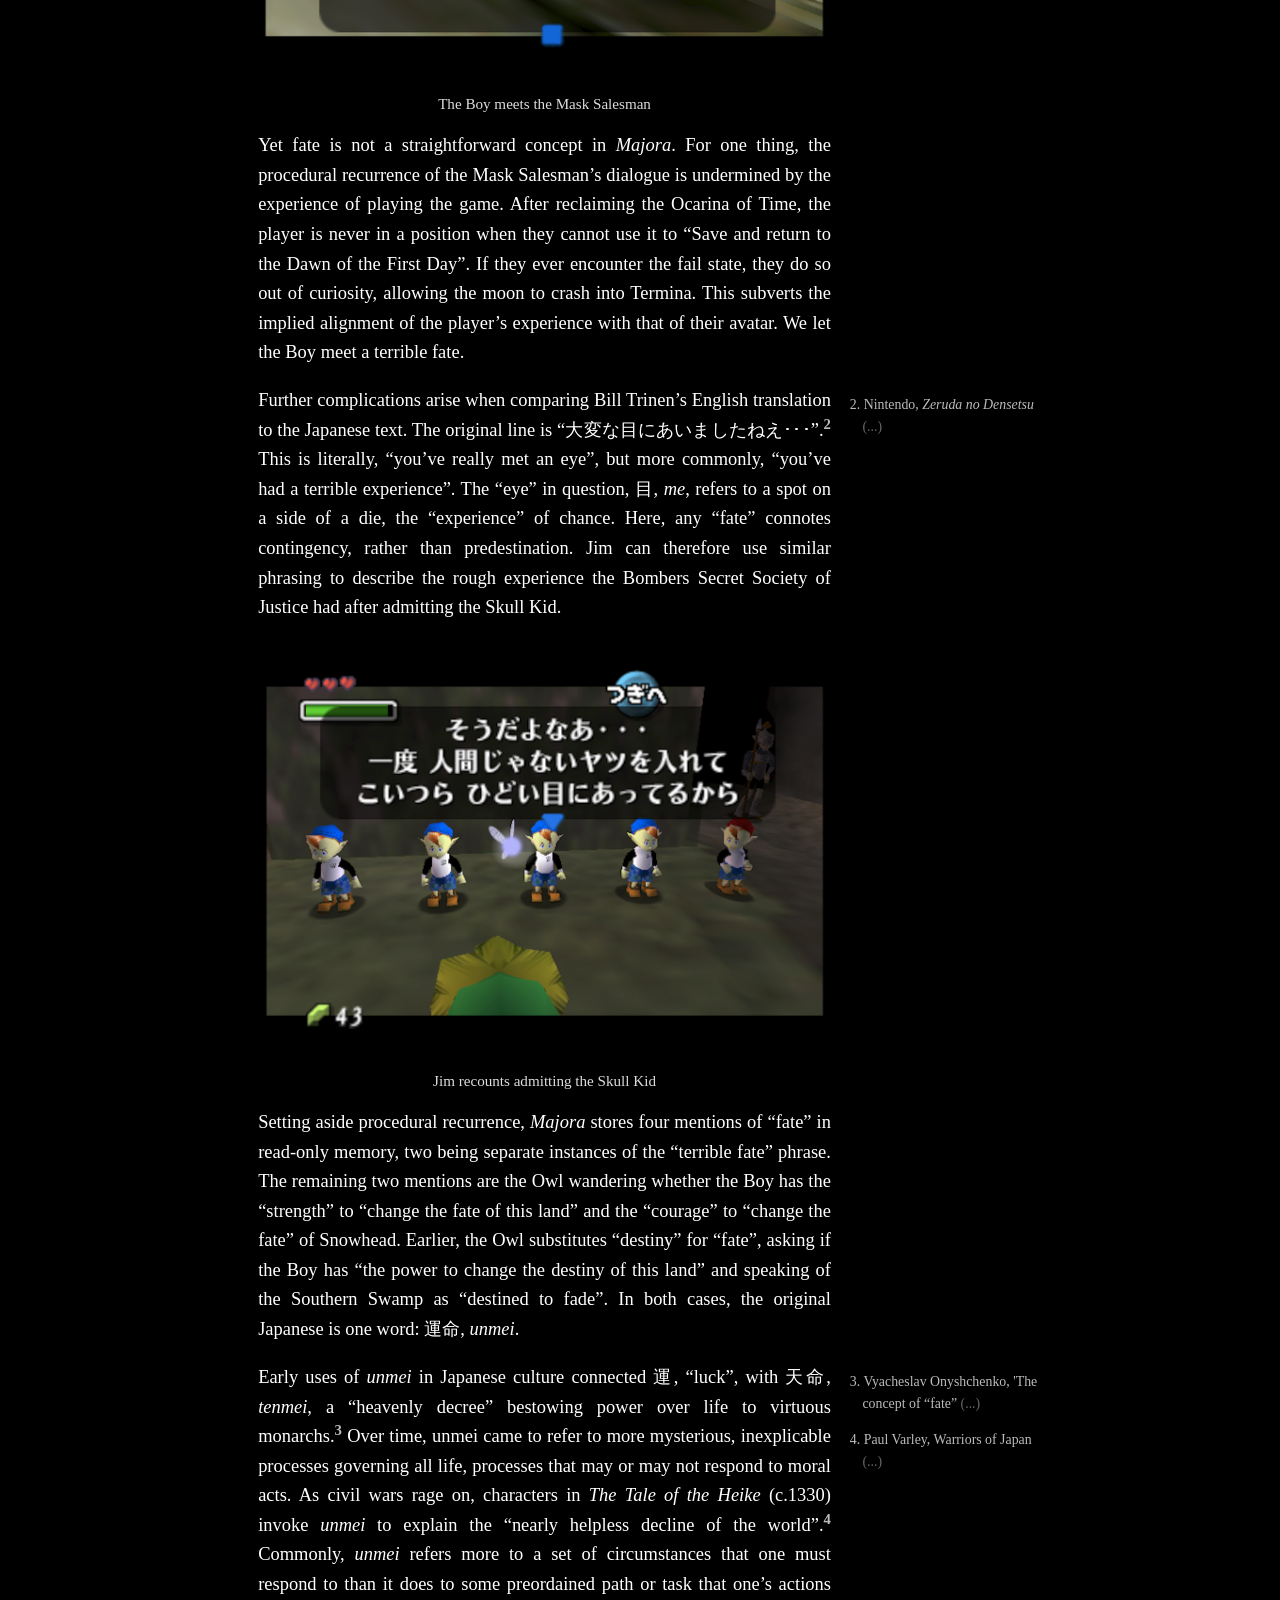
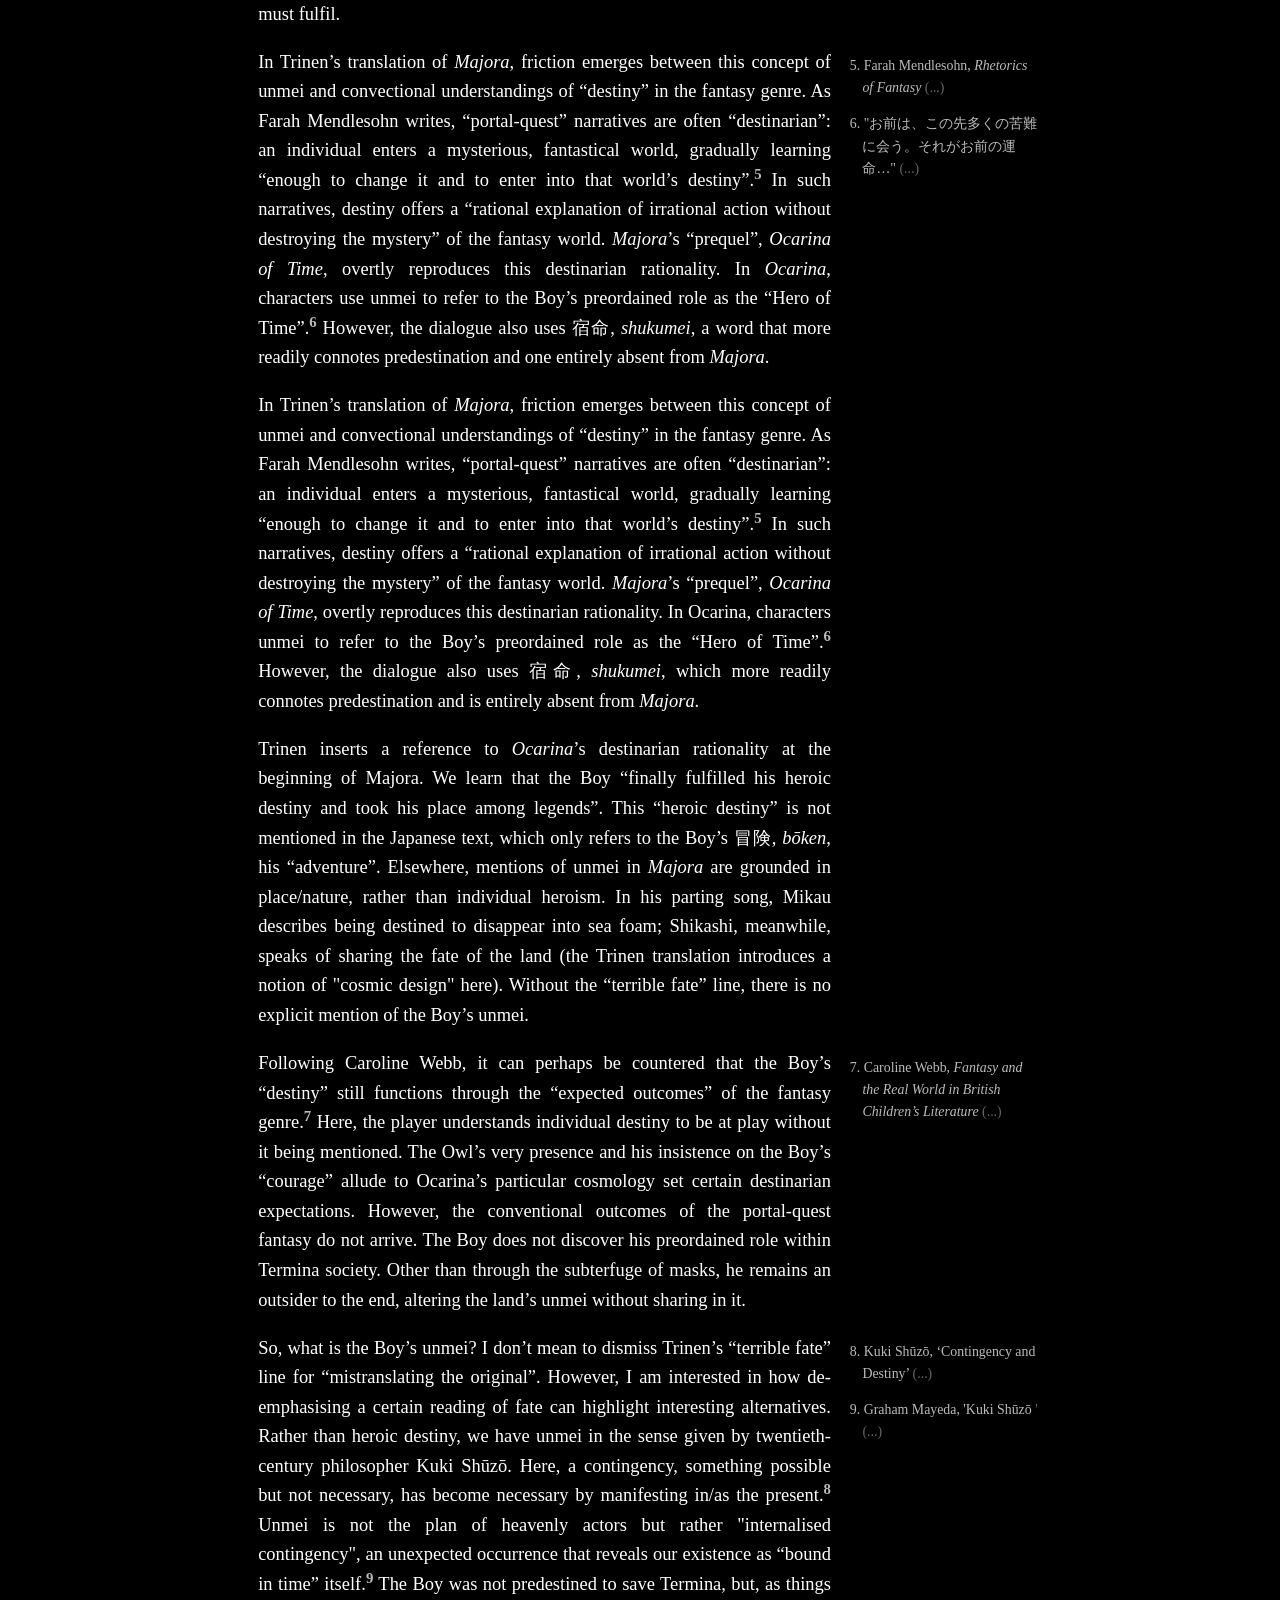
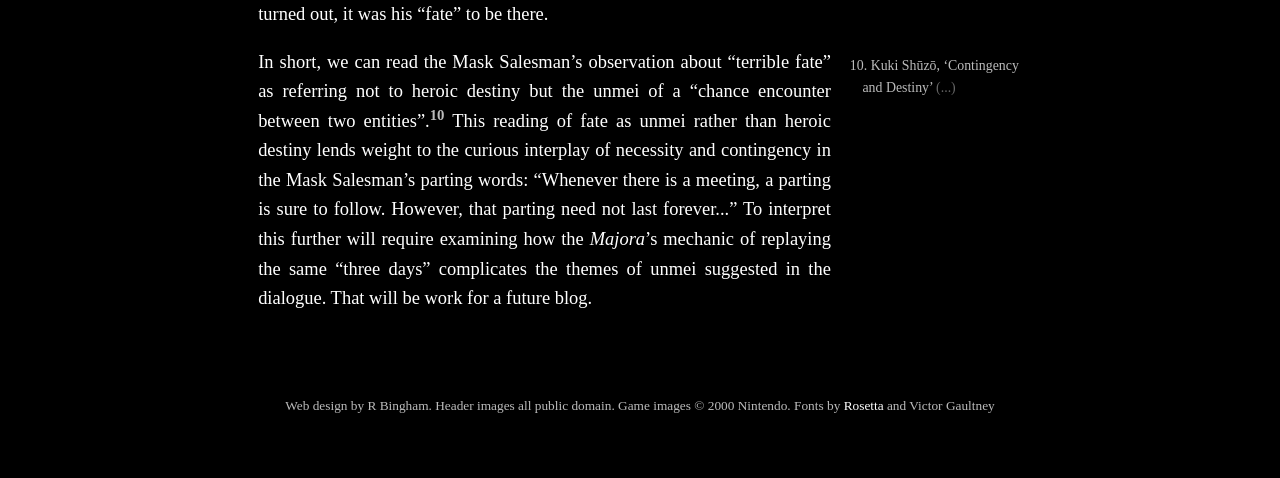
==== commit 79cc313f: "smaller header images for small devices" ====
--- a/destined_to_fade.html
+++ b/destined_to_fade.html
@@ -18,8 +18,16 @@
 	<link rel="icon" href="">
 	<!--- STYLES --->
 	<link href="https://fonts.googleapis.com/css2?family=Eczar&family=Gentium+Basic&display=swap" rel="stylesheet">
-	<style>@import url(new_style.css)</style>
-	<!--- SCRIPTS --->
+	<style>@import url(new_style.css);
+		.header_img {
+			background-image: url("noren_400.jpg");
+		}
+		@media screen and (min-width: 768px) {
+			.header_img {
+				  background-image: url("Noren%20with%20Design%20of%20Oak-Leaf%20Crest,%20Plovers,%20and%20Waves%20(Meiji%20Period,%201868%E2%80%931912)%20.jpg");
+			}
+		}
+	</style>	<!--- SCRIPTS --->
 	<script src="jquery-3.5.1.min.js"></script>
 	</head>
 
